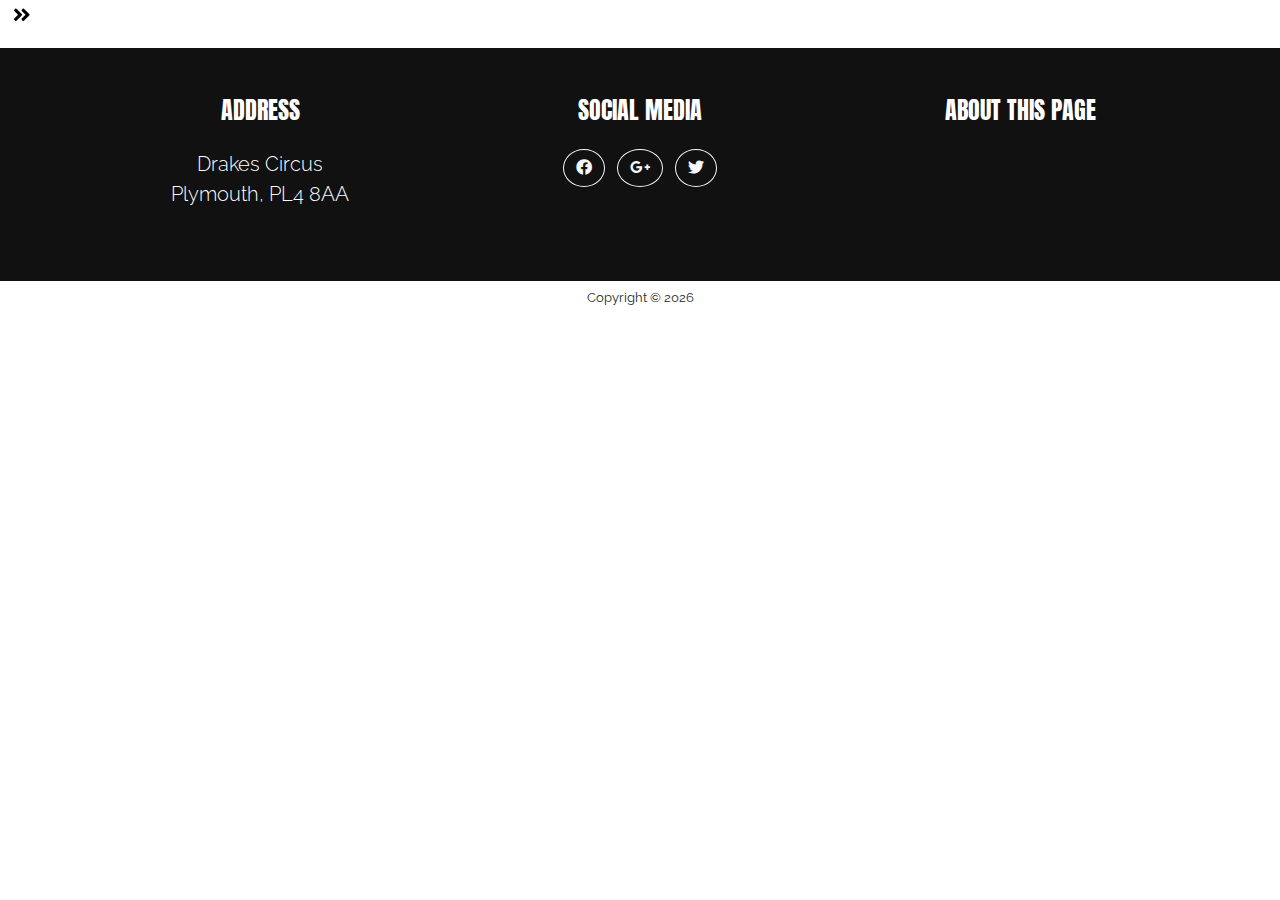
==== pages/aboutPage.html @ 6511ca39 "aboutPage addition" ====
<!DOCTYPE html>
<html lang="en">
  <head>
    <meta charset="utf-8">
    <meta name="viewport" content="width=device-width, initial-scale=1, shrink-to-fit=no">
    <title>Neil Williams</title>
    <link href="../css/bootstrap.min.css" rel="stylesheet">
    <link href="https://fonts.googleapis.com/css?family=Anton|Raleway" rel="stylesheet">
    <link href="https://use.fontawesome.com/releases/v5.0.6/css/all.css" rel="stylesheet">
    <link href="../css/hover.min.css" rel="stylesheet">
    <link href="../css/styles.css" rel="stylesheet">
  </head>
  <body>
    <div id="mySidenav" class="sidenav">
      <a href="javascript:void(0)" class="closebtn" onclick="closeNav()">
        <i class="fas fa-angle-double-left"></i>
      </a>
      <a class="hvr-underline-from-left" href="#">About</a>
      <a class="hvr-underline-from-left" href="#">Services</a>
      <a class="hvr-underline-from-left" href="#">Clients</a>
      <a class="hvr-underline-from-left"href="#">Contact</a>
    </div>
  <div>
  <!-- Use any element to open the sidenav -->
  <button id='button' class="navbar-toggler" onclick="openNav()">
    <i class="fas fa-angle-double-right"></i>
  </button>
  </div>
<div id='main'>


    <!-- Add all page content inside this div if you want the side nav to push page content to the right (not used if you only want the sidenav to sit on top of the page -->
    <footer class="text-center mt-5 pt-5 pb-5">
      <div class="container">
        <div class="row">
          <div class="col-md-4 mb-4 mg-lg-0">
            <h4 class="text-uppercase mb-4">Address</h4>
            <p class="lead mb-0">Drakes Circus
            <br>
            Plymouth, PL4 8AA</p>
          </div>
          <div class="col-md-4 mb-4 mg-lg-0">
            <h4 class="text-uppercase mb-4">Social Media</h4>
            <ul class="list-inline mb-0">
              <li class="list-inline-item">
                <a class="btn btn-outline-light btn-social text-center rounded-circle" target="_blank" href="http://www.facebook.com">
                  <i class="fab fa-facebook"></i>
                </a>
              </li>
              <li class="list-inline-item">
                <a class="btn btn-outline-light btn-social text-center rounded-circle" href="#">
                  <i class="fab fa-google-plus-g"></i>
                </a>
              </li>
              <li class="list-inline-item">
                <a class="btn btn-outline-light btn-social text-center rounded-circle" href="#">
                  <i class="fab fa-twitter"></i>
                </a>
              </li>
            </ul>
          </div>
          <div class="col-md-4 mb-4 mg-lg-0">
            <h4 class="text-uppercase mb-4">About This Page</h4>
            <p></p>
          </div>
      </div>
    </div>
    </footer>
    <div class="text-center pt-1 pb-1">
      <small>Copyright &copy; <span id="autoDate"></span></small>
    </div>

<!-- Modal -->
<div class="modal fade" id="babbagePopUp" tabindex="-1" role="dialog" aria-labelledby="exampleModalLabel" aria-hidden="true">
  <div class="modal-dialog" role="document">
    <div class="modal-content">
      <div class="modal-header">
        <h5 class="modal-title" id="exampleModalLabel">Modal title</h5>
        <button type="button" class="close" data-dismiss="modal" aria-label="Close">
          <span aria-hidden="true">&times;</span>
        </button>
      </div>
      <div class="modal-body">
        ...
      </div>
      <div class="modal-footer">
        <button type="button" class="btn btn-secondary" data-dismiss="modal">Close</button>
        <button type="button" class="btn btn-primary">Save changes</button>
      </div>
    </div>
  </div>
</div>
</div>
<div class="modal fade" id="maryNewmanPopUp" tabindex="-1" role="dialog" aria-labelledby="exampleModalLabel" aria-hidden="true">
  <div class="modal-dialog" role="document">
    <div class="modal-content">
      <div class="modal-header">
        <h5 class="modal-title" id="exampleModalLabel">Modal title MN</h5>
        <button type="button" class="close" data-dismiss="modal" aria-label="Close">
          <span aria-hidden="true">&times;</span>
        </button>
      </div>
      <div class="modal-body">
        ...
      </div>
      <div class="modal-footer">
        <button type="button" class="btn btn-secondary" data-dismiss="modal">Close</button>
        <button type="button" class="btn btn-primary">Save changes</button>
      </div>
    </div>
  </div>
</div>
<script src="../js/jquery.min.js"></script>
<script src="../js/bootstrap.bundle.min.js"></script>
<script src="../js/script.js"></script>
</body>
</html>
---- css/styles.css ----
body{
  font-family: 'Raleway', sans-serif;
}

h1, h2, h3, h4, h5, h6{
  font-family: 'Anton', sans-serif;
}

.carousel-caption{
  background-color: rgba(0,0,0,0.2);
}

.aboutUsSection{
  background-color: #ccc;
}

footer{
  background-color: #111;
  color: #fff;
}

.modal-content{
  background-color: red;
}

.btn-primary{
  background-color: #bada55;
}

.hvr-shutter-in-horizontal{
  background: #bada55;
}

.hvr-shutter-in-horizontal::before{
  background: #343a40 !important;
}
/* The side navigation menu */
.sidenav {
    height: 100%; /* 100% Full-height */
    width: 0; /* 0 width - change this with JavaScript */
    position: fixed; /* Stay in place */
    z-index: 1; /* Stay on top */
    top: 0; /* Stay at the top */
    left: 0;
    background-image: url("../assets/spiration dark.png");
    background-color: #111; /* Black*/
    overflow-x: hidden; /* Disable horizontal scroll */
    padding-top: 60px; /* Place content 60px from the top */
    transition: 0.5s; /* 0.5 second transition effect to slide in the sidenav */
}

/* The navigation menu links */
.sidenav a {
    padding: 8px 8px 8px 32px;
    text-decoration: none;
    font-size: 25px;
    color: #818181;
    display: block;
    transition: 0.3s;
}

/* When you mouse over the navigation links, change their color */
.sidenav a:hover {
    color: #f1f1f1;
}

/* Position and style the close button (top right corner) */
.sidenav .closebtn {
    position: absolute;
    top: 0;
    right: 25px;
    font-size: 36px;
    margin-left: 50px;
}

/* Style page content - use this if you want to push the page content to the right when you open the side navigation */
#main {
    transition: margin-left .5s;
    padding: 0px;
}

/* On smaller screens, where height is less than 450px, change the style of the sidenav (less padding and a smaller font size) */
@media screen and (max-height: 450px) {
    .sidenav {padding-top: 15px;}
    .sidenav a {font-size: 18px;}
}
.hvr-underline-from-left::before{
  background-color: #ccc;
}
.transform {
    -webkit-transform: rotate(-45deg);
    -moz-transform: rotate(-45deg);
    -ms-transform: rotate(-45deg);
    -o-transform: rotate(-45deg);
    transform: rotate(-45deg);
}
button{
  position: fixed;
  z-index: +1;
  top: 0;
  left: 0;
}
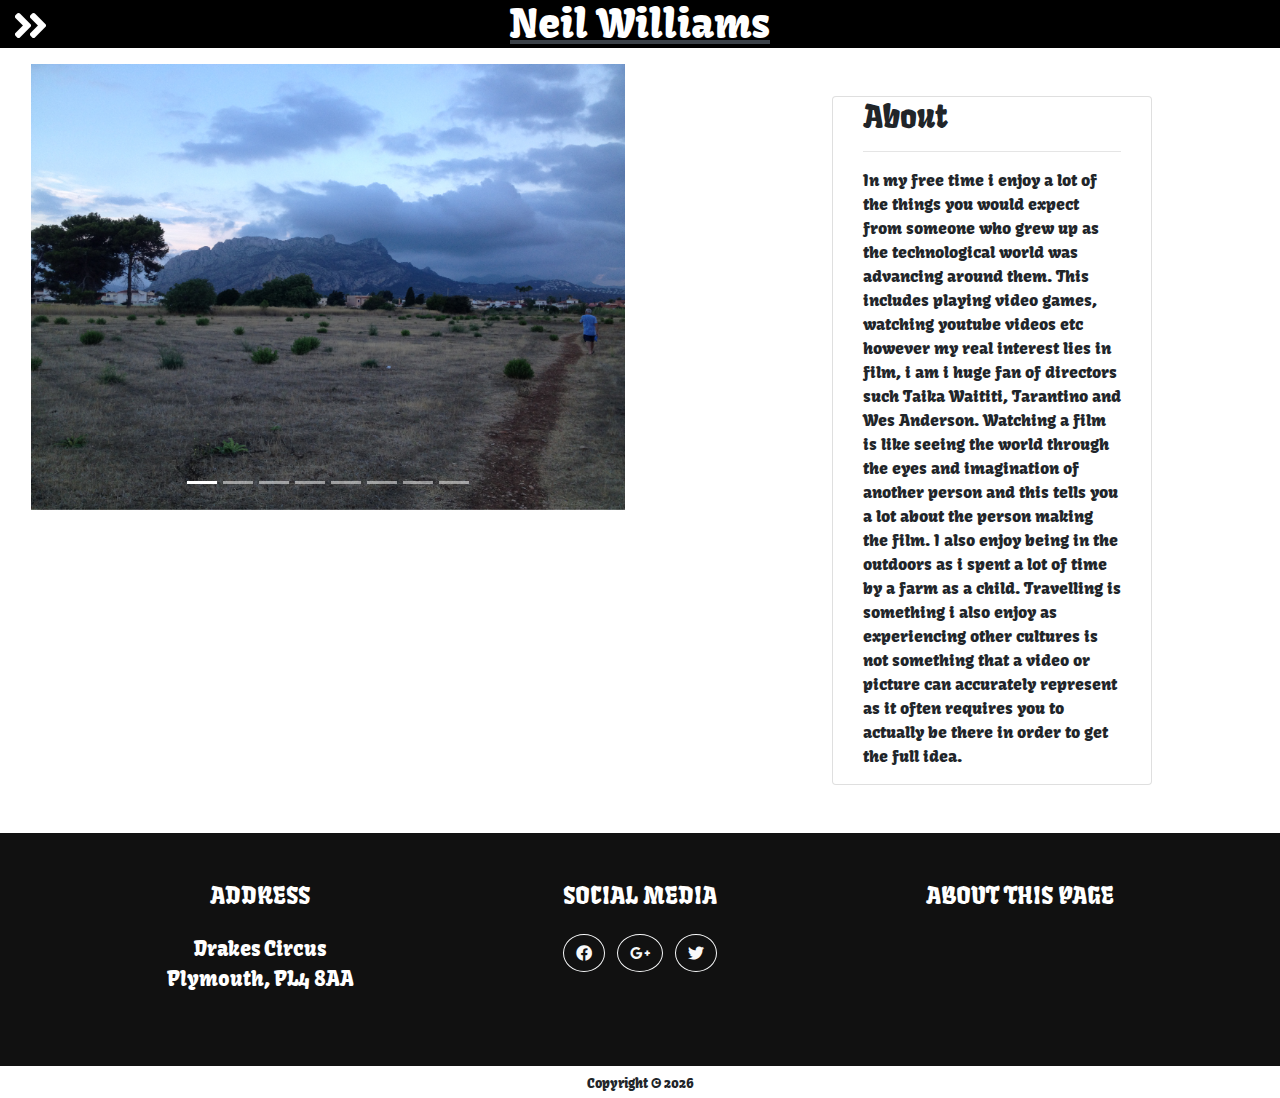
==== commit 77608c55: "Final update" ====
--- a/pages/aboutPage.html
+++ b/pages/aboutPage.html
@@ -1,4 +1,3 @@
-
 <!DOCTYPE html>
 <html lang="en">
   <head>
@@ -6,31 +5,80 @@
     <meta name="viewport" content="width=device-width, initial-scale=1, shrink-to-fit=no">
     <title>Neil Williams</title>
     <link href="../css/bootstrap.min.css" rel="stylesheet">
+    <link href="https://fonts.googleapis.com/css?family=BioRhyme|Bungee+Shade|Creepster|Ewert|Fruktur|Monoton|Kavoon" rel="stylesheet">
     <link href="https://fonts.googleapis.com/css?family=Anton|Raleway" rel="stylesheet">
     <link href="https://use.fontawesome.com/releases/v5.0.6/css/all.css" rel="stylesheet">
     <link href="../css/hover.min.css" rel="stylesheet">
     <link href="../css/styles.css" rel="stylesheet">
   </head>
-  <body>
+<body>
     <div id="mySidenav" class="sidenav">
       <a href="javascript:void(0)" class="closebtn" onclick="closeNav()">
         <i class="fas fa-angle-double-left"></i>
       </a>
-      <a class="hvr-underline-from-left" href="#">About</a>
-      <a class="hvr-underline-from-left" href="#">Services</a>
-      <a class="hvr-underline-from-left" href="#">Clients</a>
-      <a class="hvr-underline-from-left"href="#">Contact</a>
+      <a class="hvr-underline-from-left" href="../index.html">Home</a>
+      <a class="hvr-underline-from-left" href="Projects.html">Projects</a>
+      <a class="hvr-underline-from-left" href="AboutPage.html">About</a>
+      <a class="hvr-underline-from-left"href="Contact.html">Contact</a>
     </div>
   <div>
   <!-- Use any element to open the sidenav -->
-  <button id='button' class="navbar-toggler" onclick="openNav()">
-    <i class="fas fa-angle-double-right"></i>
+  <button id='button' class="navbar-toggler text-white" onclick="openNav()">
+    <i class="fas fa-angle-double-right fa-2x"></i>
   </button>
   </div>
 <div id='main'>
-
-
-    <!-- Add all page content inside this div if you want the side nav to push page content to the right (not used if you only want the sidenav to sit on top of the page -->
+  <header>
+    <a href="../index.html"><h6>Neil Williams<h6></a>
+    </header>
+    <div id="about" class="container">
+      <div class="row">
+        <div class="col-lg-6">
+      <div id="mainSlider" class="carousel slide ml-3 mt-3" data-ride="carousel">
+        <div class="carousel-inner">
+          <ol class="carousel-indicators">
+            <li data-target="#carouselExampleIndicators" data-slide-to="0" class="active"></li>
+            <li data-target="#carouselExampleIndicators" data-slide-to="1"></li>
+            <li data-target="#carouselExampleIndicators" data-slide-to="2"></li>
+            <li data-target="#carouselExampleIndicators" data-slide-to="3"></li>
+            <li data-target="#carouselExampleIndicators" data-slide-to="4"></li>
+            <li data-target="#carouselExampleIndicators" data-slide-to="5"></li>
+            <li data-target="#carouselExampleIndicators" data-slide-to="6"></li>
+            <li data-target="#carouselExampleIndicators" data-slide-to="7"></li>
+          </ol>
+          <div class="carousel-item active">
+            <img class="w-100" src="../assets/AboutMe/IMG_1117.JPG">
+          </div>
+          <div class="carousel-item">
+            <img class="w-100" src="../assets/AboutMe/IMG_0616.JPG">
+          </div>
+          <div class="carousel-item">
+            <img class="w-100" src="../assets/AboutMe/IMG_1018.JPG">
+          </div>
+          <div class="carousel-item">
+            <img class="w-100" src="../assets/AboutMe/IMG_1056.JPG">
+          </div>
+          <div class="carousel-item">
+            <img class="w-100" src="../assets/AboutMe/IMG_1415.JPG">
+          </div>
+          <div class="carousel-item">
+            <img class="w-100" src="../assets/AboutMe/IMG_2133.JPG">
+          </div>
+          <div class="carousel-item">
+            <img class="w-100" src="../assets/AboutMe/IMG_5261.JPG">
+          </div>
+        </div>
+      </div>
+    </div>
+    <div id="aboutText" class="card col-lg-3 mt-5 ml-lg-4 ml-sm-1 col-sm-0">
+      <div class="col">
+      <h2> About </h2>
+      <hr>
+      <p>In my free time i enjoy a lot of the things you would expect from someone who grew up as the technological world was advancing around them. This includes playing video games, watching youtube videos etc however my real interest lies in film, i am i huge fan of directors such Taika Waititi, Tarantino and Wes Anderson. Watching a film is like seeing the world through the eyes and imagination of another person and this tells you a lot about the person making the film. I also enjoy being in the outdoors as i spent a lot of time by a farm as a child. Travelling is something i also enjoy as experiencing other cultures is not something that a video or picture can accurately represent as it often requires you to actually be there in order to get the full idea.  </p>
+    </div>
+  </div>
+  </div>
+</div>
     <footer class="text-center mt-5 pt-5 pb-5">
       <div class="container">
         <div class="row">
@@ -70,6 +118,7 @@
     <div class="text-center pt-1 pb-1">
       <small>Copyright &copy; <span id="autoDate"></span></small>
     </div>
+
 
 <!-- Modal -->
 <div class="modal fade" id="babbagePopUp" tabindex="-1" role="dialog" aria-labelledby="exampleModalLabel" aria-hidden="true">
@@ -111,8 +160,11 @@
     </div>
   </div>
 </div>
-<script src="../js/jquery.min.js"></script>
-<script src="../js/bootstrap.bundle.min.js"></script>
 <script src="../js/script.js"></script>
+<script src="https://code.jquery.com/jquery-3.2.1.slim.min.js" integrity="sha384-KJ3o2DKtIkvYIK3UENzmM7KCkRr/rE9/Qpg6aAZGJwFDMVNA/GpGFF93hXpG5KkN" crossorigin="anonymous"></script>
+<script src="https://cdnjs.cloudflare.com/ajax/libs/popper.js/1.12.9/umd/popper.min.js" integrity="sha384-ApNbgh9B+Y1QKtv3Rn7W3mgPxhU9K/ScQsAP7hUibX39j7fakFPskvXusvfa0b4Q" crossorigin="anonymous"></script>
+<script src="https://maxcdn.bootstrapcdn.com/bootstrap/4.0.0/js/bootstrap.min.js" integrity="sha384-JZR6Spejh4U02d8jOt6vLEHfe/JQGiRRSQQxSfFWpi1MquVdAyjUar5+76PVCmYl" crossorigin="anonymous"></script>
+<script src="https://cdnjs.cloudflare.com/ajax/libs/p5.js/0.6.0/p5.js"></script>
+<script src="../js/sketch.js"></script>
 </body>
 </html>
--- a/css/styles.css
+++ b/css/styles.css
@@ -1,15 +1,37 @@
+
+h6{
+  font-family: 'Kavoon', cursive;
+  background-color: black;
+  color: white;
+  font-size: 40px;
+  padding: 0;
+  text-align: center;
+  z-index: 1;
+  top: 0;
+  left: 0;
+  margin: 0;
+}
 body{
-  font-family: 'Raleway', sans-serif;
-}
-
-h1, h2, h3, h4, h5, h6{
-  font-family: 'Anton', sans-serif;
+  font-family: 'Kavoon', cursive;
+}
+
+h1, h2, h3, h4, h5{
+  font-family: 'Fruktur', cursive;
 }
 
 .carousel-caption{
   background-color: rgba(0,0,0,0.2);
 }
-
+.caption{
+  right: 15%;
+  bottom: 20px;
+  left: 15%;
+  z-index: 10;
+  padding-top: 20px;
+  padding-bottom: 20px;
+  color: #fff;
+  text-align: center;
+}
 .aboutUsSection{
   background-color: #ccc;
 }
@@ -20,11 +42,11 @@
 }
 
 .modal-content{
-  background-color: red;
-}
-
-.btn-primary{
-  background-color: #bada55;
+  background-color: black;
+}
+
+.btn-secondary{
+  background-color: #111;
 }
 
 .hvr-shutter-in-horizontal{
@@ -39,7 +61,7 @@
     height: 100%; /* 100% Full-height */
     width: 0; /* 0 width - change this with JavaScript */
     position: fixed; /* Stay in place */
-    z-index: 1; /* Stay on top */
+    z-index: 2; /* Stay on top */
     top: 0; /* Stay at the top */
     left: 0;
     background-image: url("../assets/spiration dark.png");
@@ -87,16 +109,97 @@
 .hvr-underline-from-left::before{
   background-color: #ccc;
 }
-.transform {
-    -webkit-transform: rotate(-45deg);
-    -moz-transform: rotate(-45deg);
-    -ms-transform: rotate(-45deg);
-    -o-transform: rotate(-45deg);
-    transform: rotate(-45deg);
-}
-button{
+#button{
   position: fixed;
-  z-index: +1;
+  z-index: 1;
   top: 0;
   left: 0;
 }
+#myContainer h1{
+  color:black;
+  font-family: 'BioRhyme', serif;
+}
+#backgroundAnimation{
+  position: fixed;
+  z-index: -1;
+  top: 0;
+  left: 0;
+}
+a:hover{
+  color: #3b4148;
+}
+.card{
+  flex-direction:row;
+}
+#left{
+  margin-left: 20px;
+}
+#right{
+  margin-right: 20px;
+  text-align: right;
+}
+.carousel-caption{
+  bottom: auto;
+}
+#fadeIn{
+  -moz-animation-duration: 5s;
+}
+#about{
+  max-width: 1750px;
+}
+.ml-lg-4{
+  margin-left: 15% !important;
+}
+.parallax2 {
+    /* The image used */
+    background-image: url("../assets/Image2.PNG");
+
+    /* Set a specific height */
+    height: 1000px;
+
+    /* Create the parallax scrolling effect */
+    background-attachment: fixed;
+    background-position: center;
+    background-repeat: no-repeat;
+    background-size: cover;
+}
+.parallax {
+    /* The image used */
+    background-image: url("../assets/Image1.jpg");
+
+    /* Set a specific height */
+    height: 1000px;
+
+    /* Create the parallax scrolling effect */
+    background-attachment: fixed;
+    background-position: center;
+    background-repeat: no-repeat;
+    background-size: cover;
+}
+.caption2 {
+    position:relative;
+    left: 0;
+    top: 50%;
+    width: 100%;
+    text-align: center;
+    color: #000;
+}
+.caption2 span.border {
+    background-color: #111;
+    color: #fff;
+    padding: 18px;
+    font-size: 25px;
+    letter-spacing: 10px;
+}
+a{
+  color: #ccc;
+}
+#information{
+  background-color:white;
+  text-align:center;
+  padding:50px 80px;
+  text-align: justify;
+}
+.navbar-toggler{
+  color:#D3D3D3;
+}
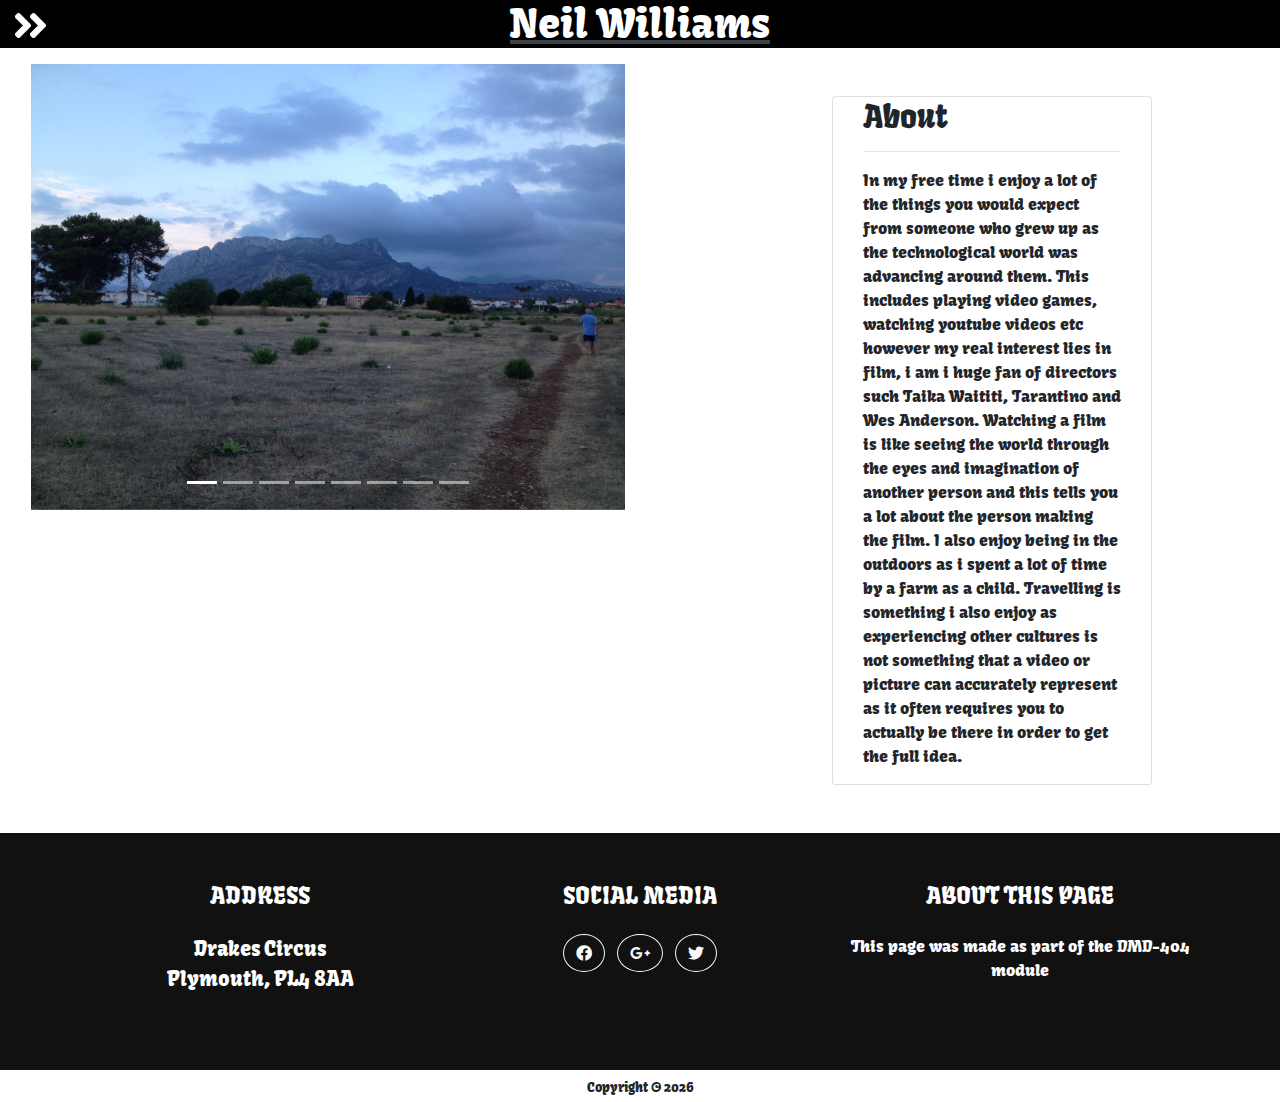
==== commit 699f5a37: "adjustment" ====
--- a/pages/aboutPage.html
+++ b/pages/aboutPage.html
@@ -110,7 +110,7 @@
           </div>
           <div class="col-md-4 mb-4 mg-lg-0">
             <h4 class="text-uppercase mb-4">About This Page</h4>
-            <p></p>
+            <p>This page was made as part of the DMD-404 module</p>
           </div>
       </div>
     </div>
